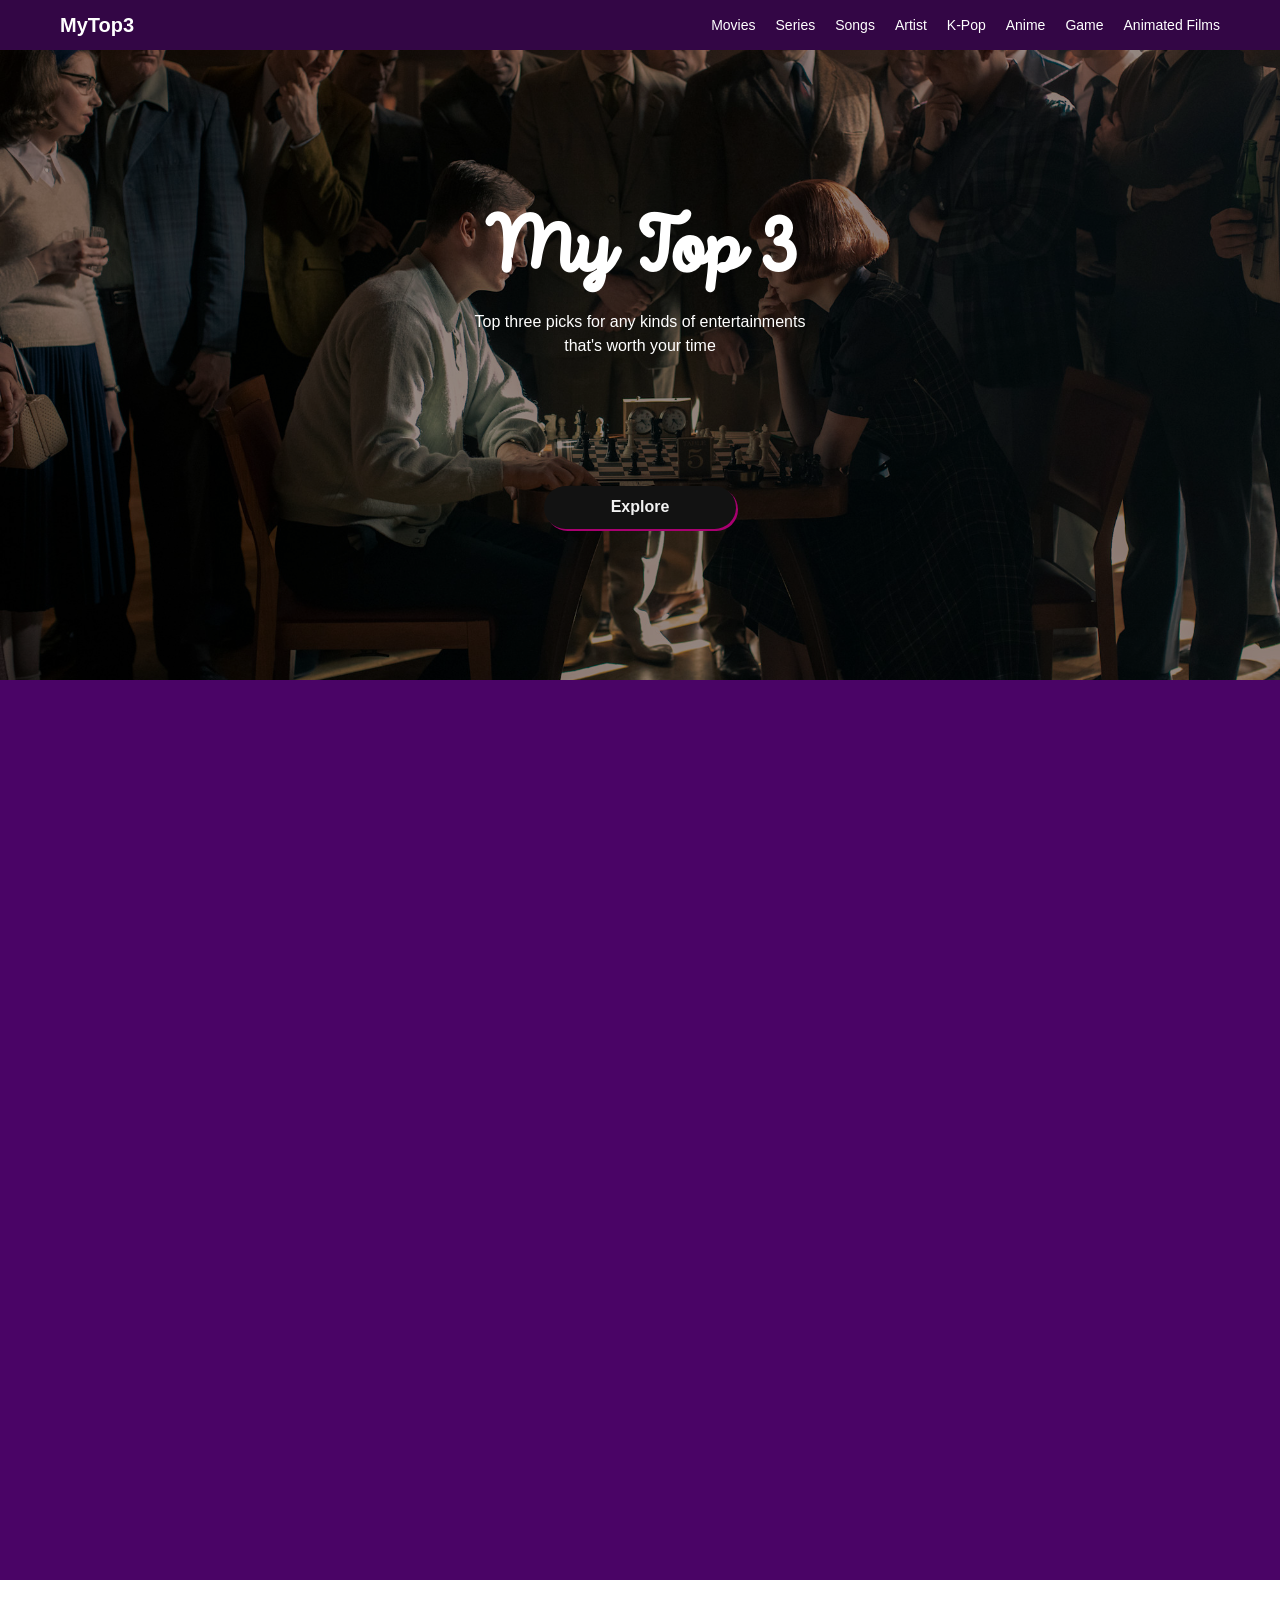
==== html/index.html @ ad3068a4 "Create Hero Section - Stylize Text and Button at Hero" ====
<!DOCTYPE html>
<html lang="en">
<head>
    <meta charset="UTF-8">
    <meta name="viewport" content="width=device-width, initial-scale=1.0">
    <link rel="stylesheet" href="/css/style.css">
    <title>Document</title>
</head>
<body>
    <header>
        <nav>
            <!-- <a class="logo" href="/"></a> -->
             <h1 class="logo">MyTop3</h1>

            <ul class="header-right">
                <li><a href="">Movies</a>
                <li><a href="">Series</a>
                <li><a href="">Songs</a></li>
                <li><a href="">Artist</a></li>
                <li><a href="">K-Pop</a></li>
                <li><a href="">Anime</a></li>
                <li><a href="">Game</a></li>
                <li><a href="">Animated Films</a></li>
                </ul>
        </nav>
    </header>
    <section class="page-section">
        <section class="hero-section">
            <div id="hero-text">
                <h1 id="hero-title">My Top 3</h1>
                <h2 id="hero-subtitle">Top three picks for any kinds of entertainments <br> that's worth your time</h2>
                <button id="hero-button">Explore</button>
            </div>
            <div id="hero-overlay">
                <img src="/assets/img/Series/Queens Gambit/queens-gambit-1.jpg"/>
            </div>
        </section>

        <section class="recommendation-section">
            <h1></h1>
        </section>

        <section class="form-section">
            <h1></h1>
        </section>
    </section>
</body>
</html>
---- css/style.css ----
@font-face {
    font-family: 'IntroScript';
    src: url(/assets/fonts/IntroScript.otf) format('opentype');
}

body{
    margin: 0;
    font-family: 'Segoe UI', Tahoma, Geneva, Verdana, sans-serif;
}

/* Header */
header{
    padding: 0px 60px;
    display: flex;

    background-color: #330645;
}

nav{
    width: 100%;
    overflow: hidden;
    display: flex;
    
    justify-content:space-between;
    align-items: center;
}

.logo{
    margin: 0;
    float: left;

    font-size:20px;
    font-weight: 700;

    color: white;
}

.header-right{
    float: right;
}

ul{
    display: flex;
    gap: 20px;

    list-style: none;
}

a{
    font-size: 14px;
    font-weight: 450;
    color: white;
    text-decoration: none;
}

.page-section{
    display: grid;
    /* background-color: grey; */
}

/* Hero */
.hero-section{
    position: relative;
    overflow: hidden;
    width: 100%;
    height: 70vh;
}

#hero-text{
    display: flex;
    position: absolute;
    width: 100%;
    height: 100%;

    justify-content: center;
    align-items: center;

    flex-direction: column;
}

#hero-overlay{
    display: flex;
    width: 100%;
    height: 100%;

    background: rgba(0, 0, 0, 0.4);
    z-index: 1;
}

#hero-title{
    margin: 0;
    position: relative;
    color: white;
    /* background-color: aqua; */
    font-size: 5rem;
    font-weight: 700;
    font-family: 'IntroScript';
}

#hero-subtitle{
    margin: 0.3rem 1rem 8rem 1rem;
    position: relative;
    color: white;

    text-align: center;
    line-height: 1.5;;
    
    font-size: 16px;
    font-weight: 400;
}

#hero-button{
    width: 12rem;
    height: 2.7rem;

    font-size: 16px;
    font-weight: 700;

    box-shadow: 2px 2px 0px #a80070;
    border: none;
    border-radius: 25px;
    transition: all 0.25s ease;

    color: #f2f2f2;
    background-color: #121212;
}

#hero-button:hover{
    cursor: pointer;

    background-color: #f2f2f2;
    color: #121212;
}

.hero-section img{
    position: relative;
    height: 100%;
    width: 100%;

    object-fit: cover;

    z-index: -1;
}

/* Recommendation */
.recommendation-section{
    display: flex;
    height: 100vh;
    background-color: #4a0466;
}

/* Form */
.form-section{
    /* background-color: orange; */
}
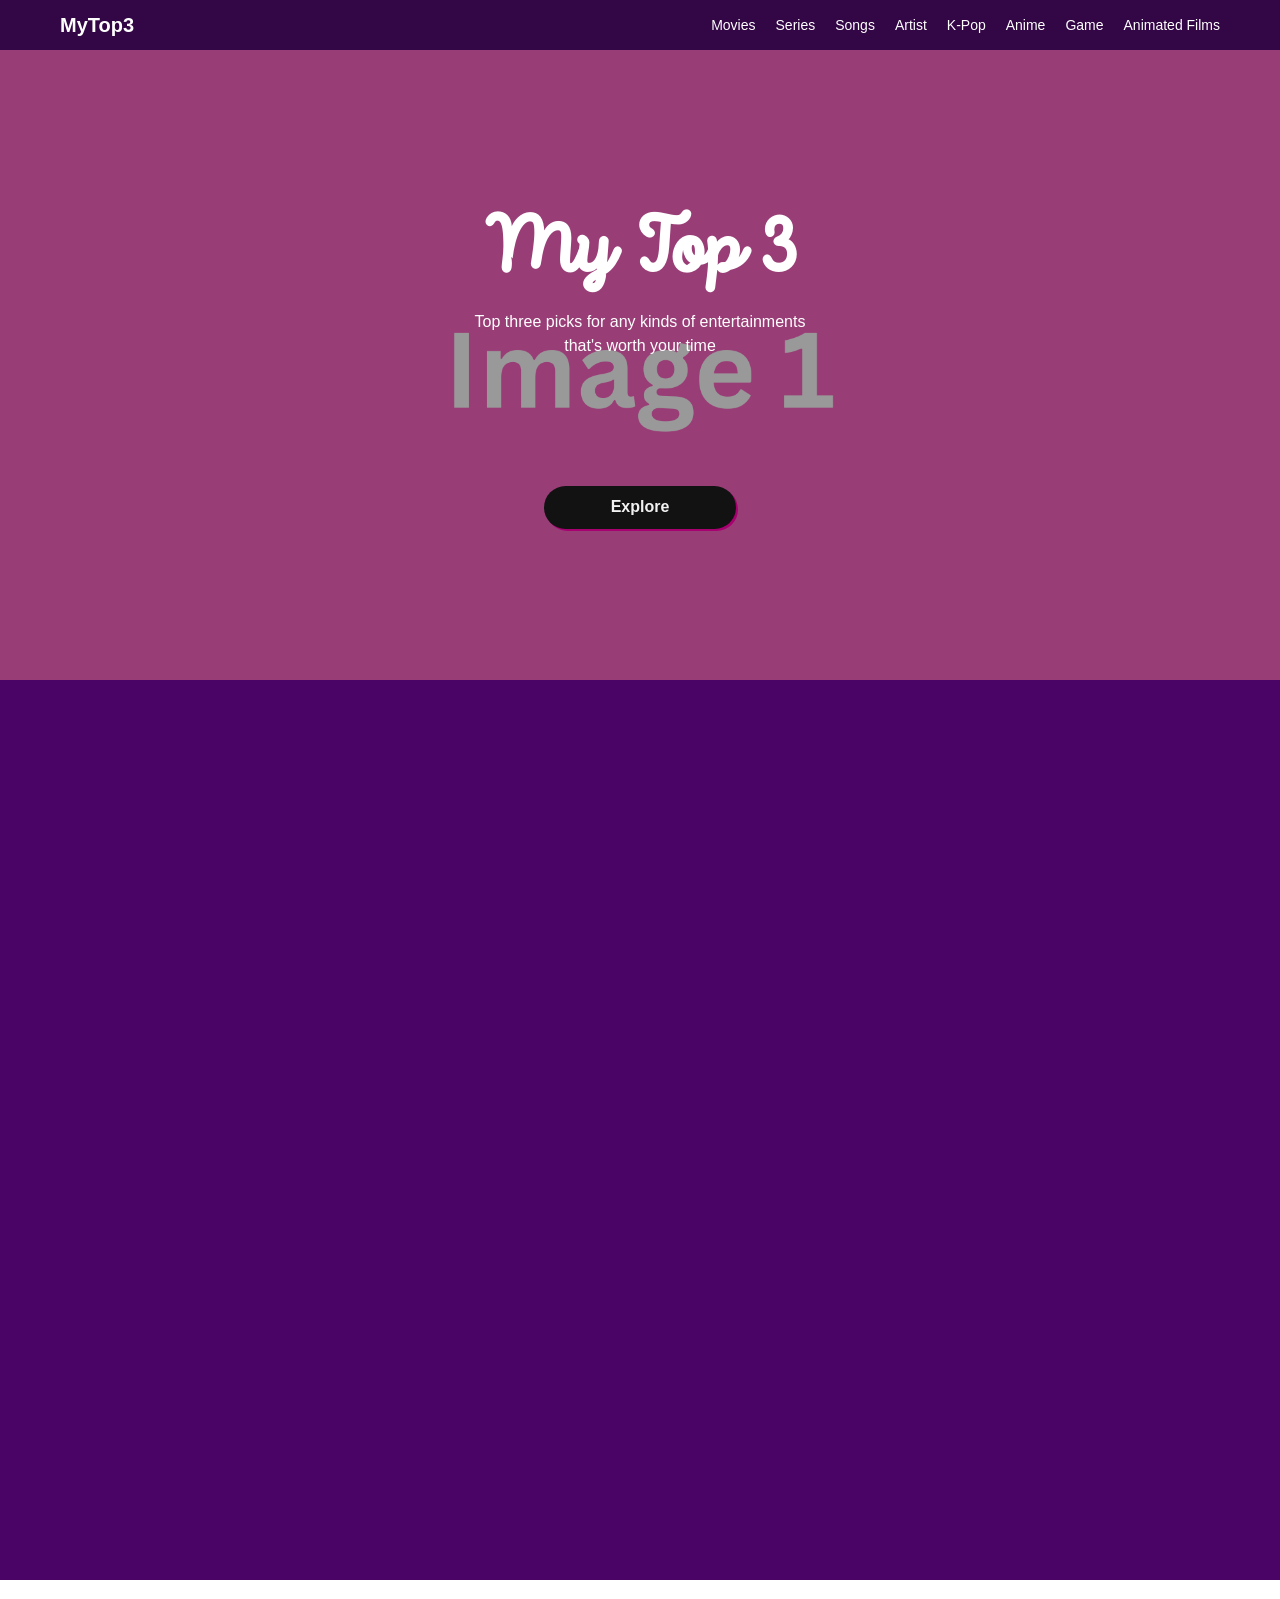
==== commit 0b059a2c: "Create Hero Section - Add Crossfade Image Transition & Moving Image Animation" ====
--- a/html/index.html
+++ b/html/index.html
@@ -31,8 +31,14 @@
                 <h2 id="hero-subtitle">Top three picks for any kinds of entertainments <br> that's worth your time</h2>
                 <button id="hero-button">Explore</button>
             </div>
-            <div id="hero-overlay">
-                <img src="/assets/img/Series/Queens Gambit/queens-gambit-1.jpg"/>
+            <div id="hero-overlay"></div>
+            <div id="hero-image">
+                <div id="hero-image-container">
+                    <img id="hero-image-1" src="/assets/img/Image-Placeholder-1.png"/>
+                </div>
+                <div id="hero-image-container-2">
+                    <img id="hero-image-2" src="/assets/img/Image-Placeholder-2.png"/>
+                </div>
             </div>
         </section>
 
@@ -44,5 +50,6 @@
             <h1></h1>
         </section>
     </section>
+    <script src="/js/script.js"></script>
 </body>
 </html>
--- a/css/style.css
+++ b/css/style.css
@@ -76,15 +76,24 @@
     align-items: center;
 
     flex-direction: column;
+    z-index: 3;
+}
+
+#hero-image{
+    position: relative;
+    display: flex;
+    width: 100%;
+    height: 100%;
 }
 
 #hero-overlay{
+    position: absolute;
     display: flex;
     width: 100%;
     height: 100%;
 
     background: rgba(0, 0, 0, 0.4);
-    z-index: 1;
+    z-index: 2;
 }
 
 #hero-title{
@@ -95,6 +104,7 @@
     font-size: 5rem;
     font-weight: 700;
     font-family: 'IntroScript';
+    z-index: 3;
 }
 
 #hero-subtitle{
@@ -104,9 +114,10 @@
 
     text-align: center;
     line-height: 1.5;;
-    
+
     font-size: 16px;
     font-weight: 400;
+    z-index: 3;
 }
 
 #hero-button{
@@ -123,6 +134,7 @@
 
     color: #f2f2f2;
     background-color: #121212;
+    z-index: 3;
 }
 
 #hero-button:hover{
@@ -139,7 +151,41 @@
 
     object-fit: cover;
 
-    z-index: -1;
+    z-index: 0;
+}
+
+#hero-image-container{
+    position: absolute;
+    height: 100%;
+    width: 100%;
+
+    z-index: 1;
+}
+
+#hero-image-container-2{
+    position: absolute;
+    height: 100%;
+    width: 100%;
+
+    z-index: 0;
+}
+
+#hero-image-1{
+    position: absolute;
+    height: 100%;
+    width: 100%;
+
+    object-fit: cover;
+    object-position: center;
+}
+
+#hero-image-2{
+    position: absolute;
+    height: 100%;
+    width: 100%;
+
+    object-fit: cover;
+    object-position: center;
 }
 
 /* Recommendation */
@@ -152,4 +198,31 @@
 /* Form */
 .form-section{
     /* background-color: orange; */
+}
+
+@keyframes fadeInAnimation {
+    from {opacity: 0;}
+    to {opacity: 1;}
+}
+
+@keyframes fadeOutAnimation {
+    from {opacity: 1;}
+    to {opacity: 0;}
+}
+
+@keyframes slideAnimation {
+    from {object-position: center 35%;}
+    to {object-position: center 45%;}
+}
+
+.fade-in{
+    animation: fadeInAnimation 0.5s forwards;
+}
+
+.fade-out{
+    animation: fadeOutAnimation 0.5s forwards;
+}
+
+.slide{
+    animation: slideAnimation 6s linear forwards;
 }
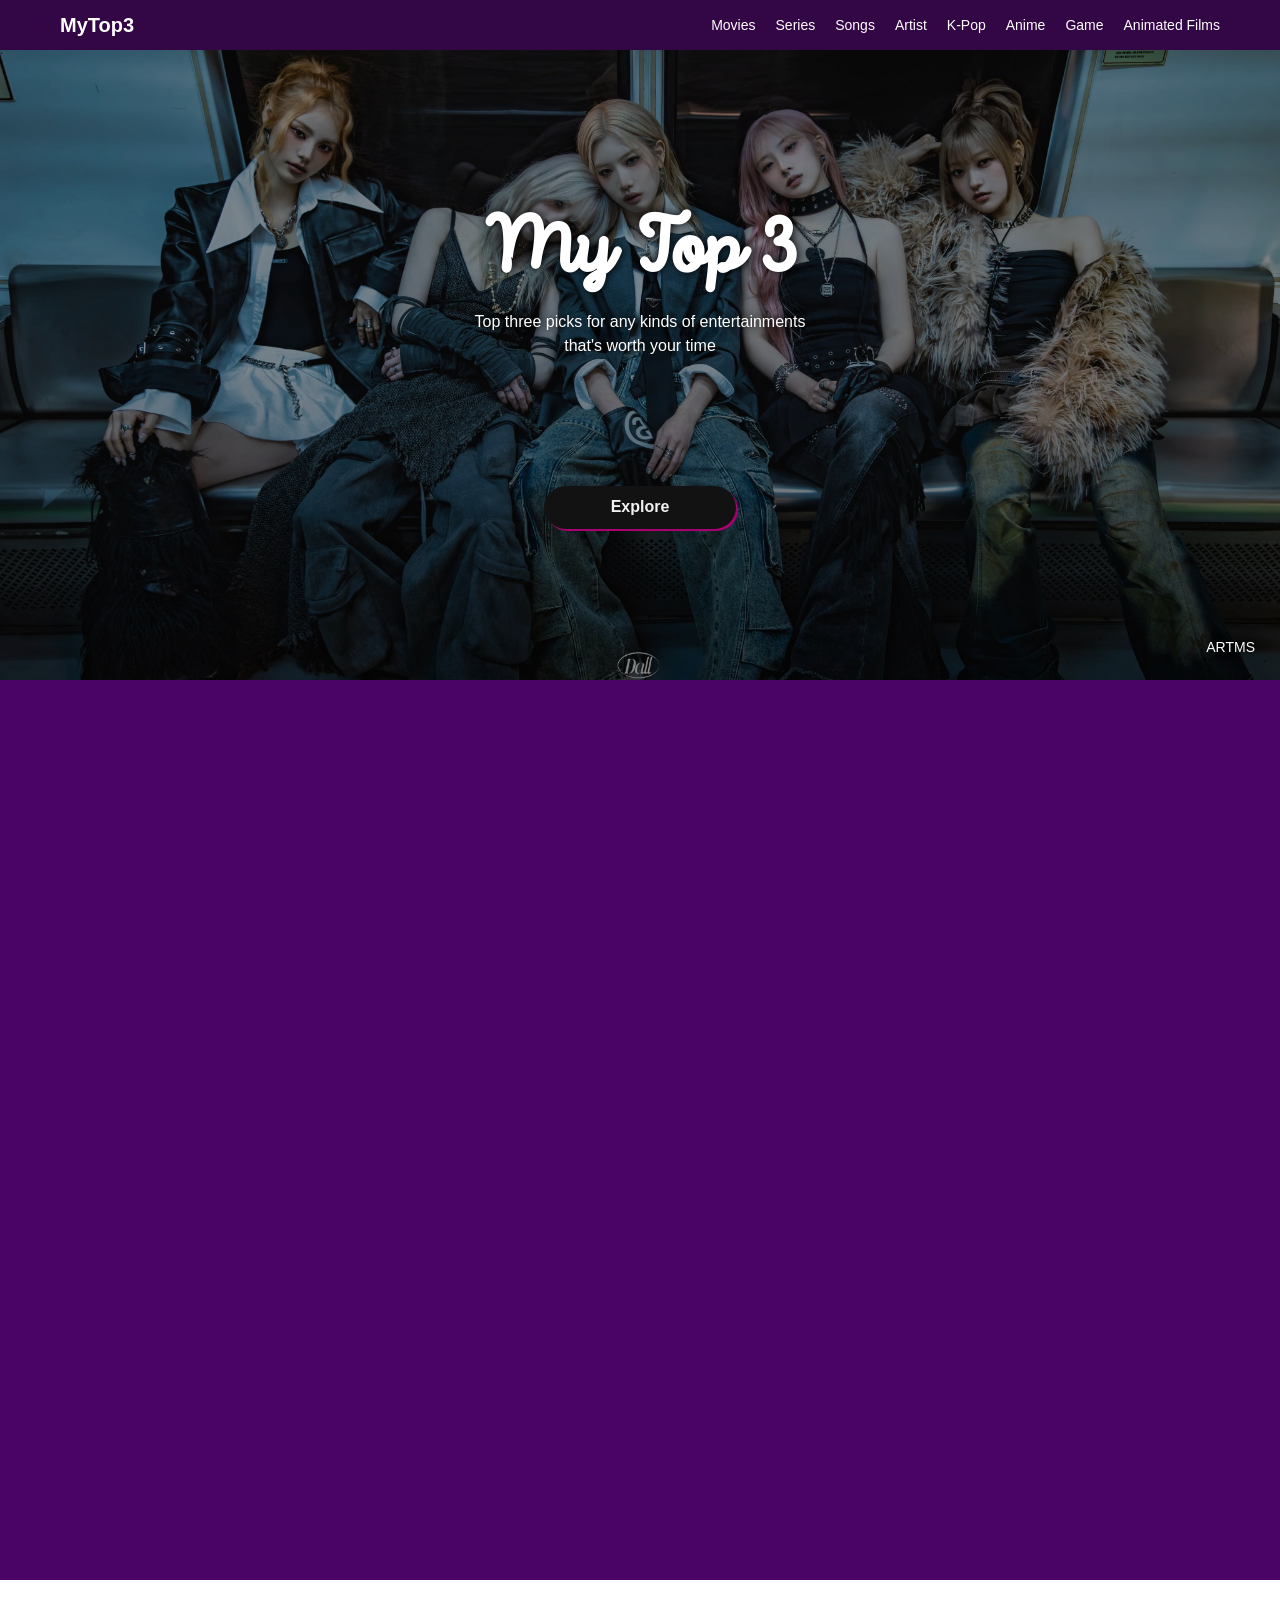
==== commit 014e6fc3: "Create Hero Section - Modify Crossfade and Sliding Logic & Add Image Title" ====
--- a/html/index.html
+++ b/html/index.html
@@ -30,8 +30,10 @@
                 <h1 id="hero-title">My Top 3</h1>
                 <h2 id="hero-subtitle">Top three picks for any kinds of entertainments <br> that's worth your time</h2>
                 <button id="hero-button">Explore</button>
+                <h4 id="hero-image-slide-title">Test</h4>
             </div>
             <div id="hero-overlay"></div>
+            
             <div id="hero-image">
                 <div id="hero-image-container">
                     <img id="hero-image-1" src="/assets/img/Image-Placeholder-1.png"/>
--- a/css/style.css
+++ b/css/style.css
@@ -8,7 +8,10 @@
     font-family: 'Segoe UI', Tahoma, Geneva, Verdana, sans-serif;
 }
 
-/* Header */
+/* ================================
+   HEADER SECTION
+================================ */
+
 header{
     padding: 0px 60px;
     display: flex;
@@ -58,7 +61,10 @@
     /* background-color: grey; */
 }
 
-/* Hero */
+/* ================================
+   HERO SECTION
+================================ */
+
 .hero-section{
     position: relative;
     overflow: hidden;
@@ -74,6 +80,9 @@
 
     justify-content: center;
     align-items: center;
+
+    /* text-shadow: 6px 6px black; */
+    text-shadow: black 1px 0 10px;
 
     flex-direction: column;
     z-index: 3;
@@ -120,6 +129,19 @@
     z-index: 3;
 }
 
+#hero-image-slide-title{
+    position: absolute;
+    color: white;
+    margin: 5px;
+
+    right: 20px;
+    bottom: 20px;
+
+    font-size: 14px;
+    font-weight: 400;
+    z-index: 3;
+}
+
 #hero-button{
     width: 12rem;
     height: 2.7rem;
@@ -188,17 +210,25 @@
     object-position: center;
 }
 
-/* Recommendation */
+/* ================================
+   RECOMMENDATION SECTION
+================================ */
 .recommendation-section{
     display: flex;
     height: 100vh;
     background-color: #4a0466;
 }
 
-/* Form */
+/* ================================
+   FORM SECTION
+================================ */
 .form-section{
     /* background-color: orange; */
 }
+
+/* ================================
+   ANIMATION SECTION
+================================ */
 
 @keyframes fadeInAnimation {
     from {opacity: 0;}
